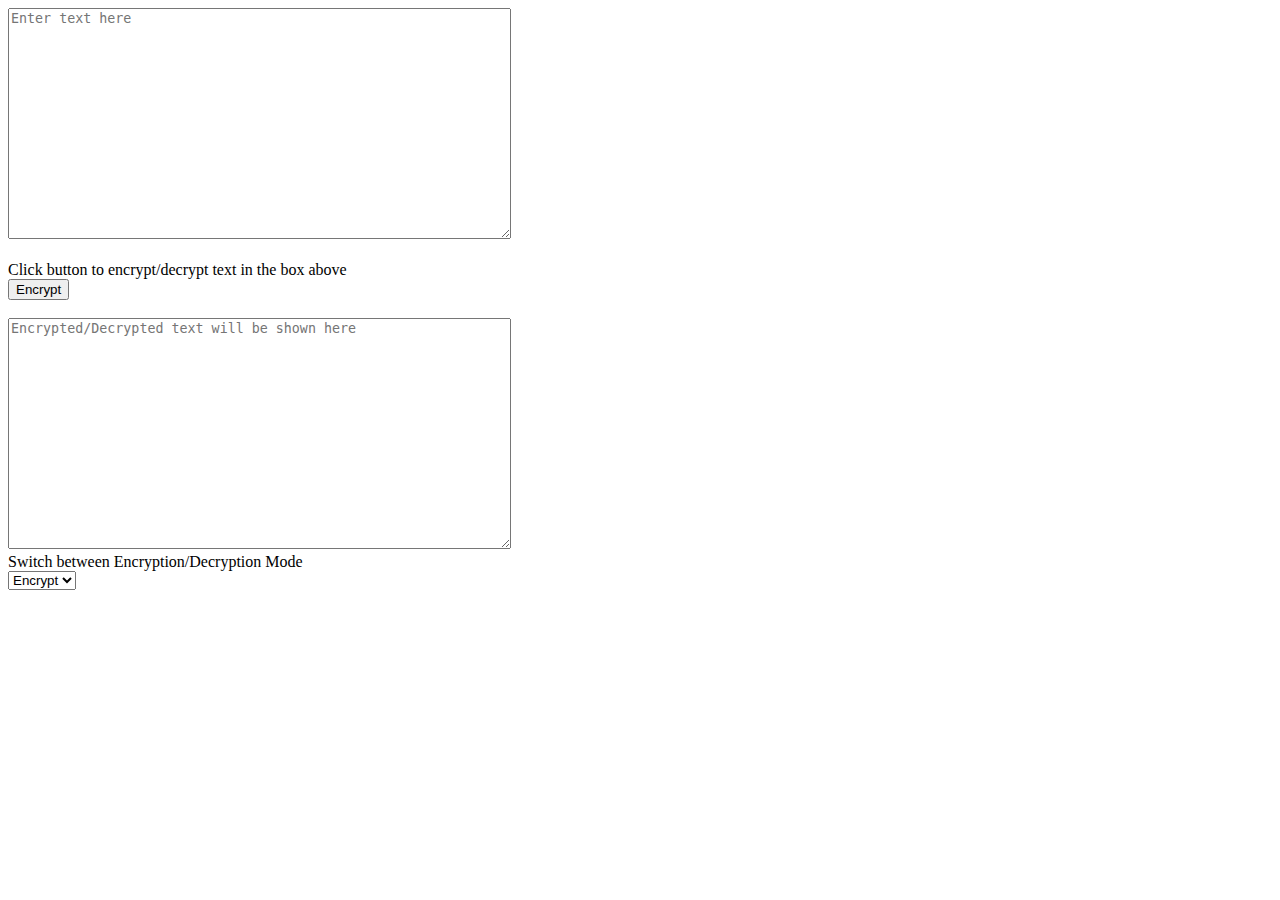
==== index.html @ cfa3cd06 "Rename main HTML file to index" ====
﻿<!DOCTYPE html>

<html lang="en" xmlns="http://www.w3.org/1999/xhtml">

<head>
    <meta charset="utf-8" />
    <title>Shuffle Cipher</title>
</head>

<body>
    <link rel="stylesheet" href="styles.css" type="text/css">
    <div class="container">
        <textarea name="TYPE1" type="text" placeholder="Enter text here" id="23" class="cont" rows="15" cols="60"></textarea>
        <br /><br>
        <label class="labs">Click button to encrypt/decrypt text in the box above</label>
        <br>
        <button type="button" value="Encrypt" id="CIPHER">Encrypt</button>
        <br/><br>
        <textarea id="24" placeholder="Encrypted/Decrypted text will be shown here" class="font" rows="15" cols="60"></textarea>
        <div>
            <label class="labs">Switch between Encryption/Decryption Mode</label>
            <br>
            <select id="enc">
            <option value="Encrypt">Encrypt</option>
            <option value="Decrypt">Decrypt</option>
        </select>
        </div>
    </div>
    <script src="encryption_script.js">
    </script>

</body>

</html>
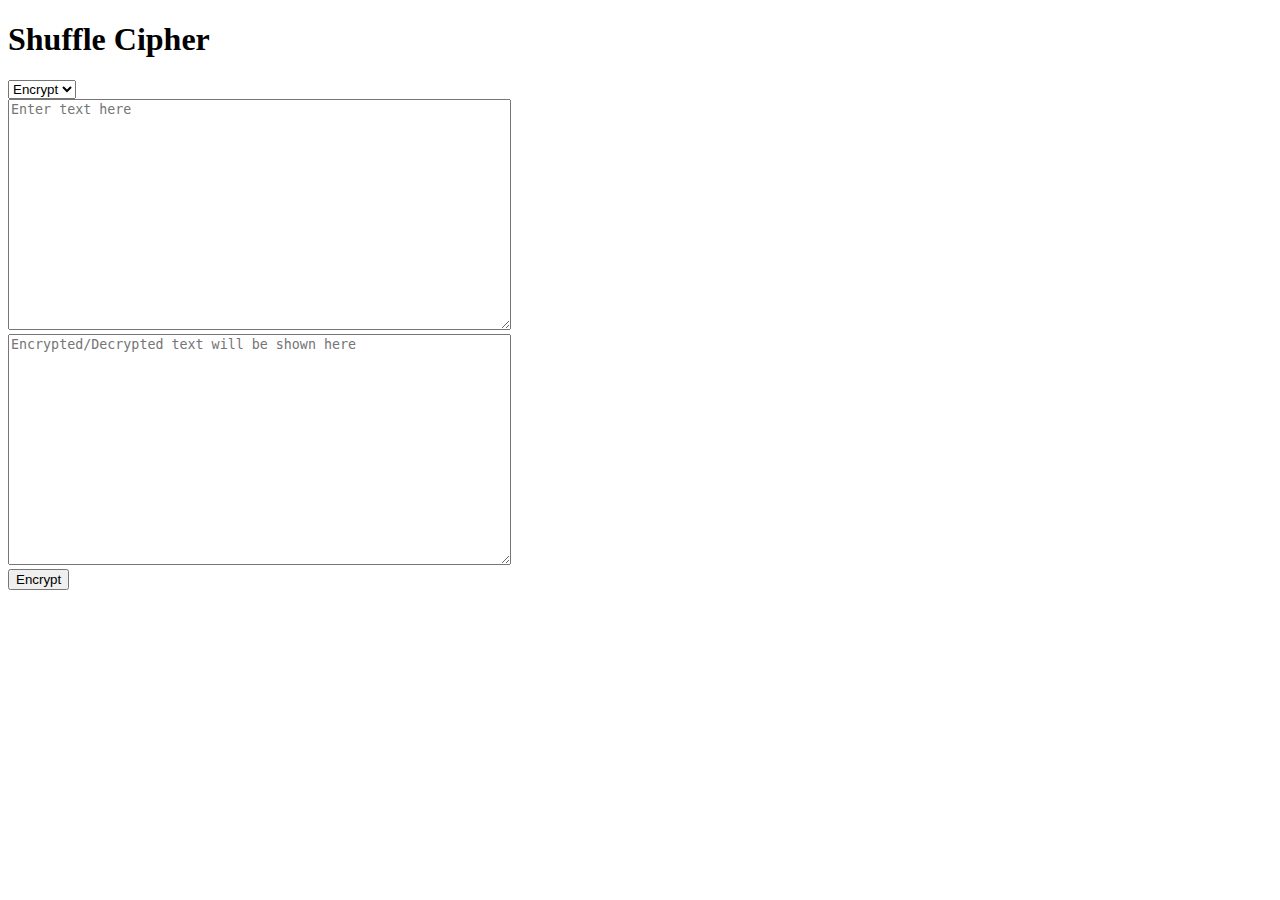
==== commit 9d935031: "adding files" ====
--- a/index.html
+++ b/index.html
@@ -5,29 +5,37 @@
 <head>
     <meta charset="utf-8" />
     <title>Shuffle Cipher</title>
+    <link rel="icon" type="image/png" href="assets/favicon.png"> 
+    <link rel="preconnect" href="https://fonts.googleapis.com">
+    <link rel="preconnect" href="https://fonts.gstatic.com" crossorigin>
+    <link href="https://fonts.googleapis.com/css2?family=Bebas+Neue&family=DM+Sans:wght@400;500;700;900&display=swap" rel="stylesheet">
 </head>
 
 <body>
-    <link rel="stylesheet" href="styles.css" type="text/css">
-    <div class="container">
-        <textarea name="TYPE1" type="text" placeholder="Enter text here" id="23" class="cont" rows="15" cols="60"></textarea>
-        <br /><br>
-        <label class="labs">Click button to encrypt/decrypt text in the box above</label>
-        <br>
-        <button type="button" value="Encrypt" id="CIPHER">Encrypt</button>
-        <br/><br>
-        <textarea id="24" placeholder="Encrypted/Decrypted text will be shown here" class="font" rows="15" cols="60"></textarea>
-        <div>
-            <label class="labs">Switch between Encryption/Decryption Mode</label>
-            <br>
-            <select id="enc">
-            <option value="Encrypt">Encrypt</option>
-            <option value="Decrypt">Decrypt</option>
+
+    <link rel="stylesheet" href="style.css" type="text/css">
+
+    <h1 id="main-header">Shuffle Cipher</h1> 
+
+    <div>
+
+        <div class="selectmode">
+            <select id="enc" name="Select Mode">
+            <option value="Encrypt" class="opt">Encrypt</option>
+            <option value="Decrypt" class="opt">Decrypt</option>
         </select>
         </div>
+        
+    <div class="container">
+        <div> <textarea name="TYPE1" type="text" placeholder="Enter text here" id="23" class="cont" rows="15" cols="60"></textarea>  </div> 
+        <div> <textarea id="24" placeholder="Encrypted/Decrypted text will be shown here" class="font" rows="15" cols="60"></textarea> </div>
     </div>
-    <script src="encryption_script.js">
-    </script>
+
+        <div class="encbutton"> <button type="button" value="Encrypt" id="CIPHER">Encrypt</button>    </div>
+
+    </div>
+
+    <script src="encryption_script.js">  </script>
 
 </body>
 
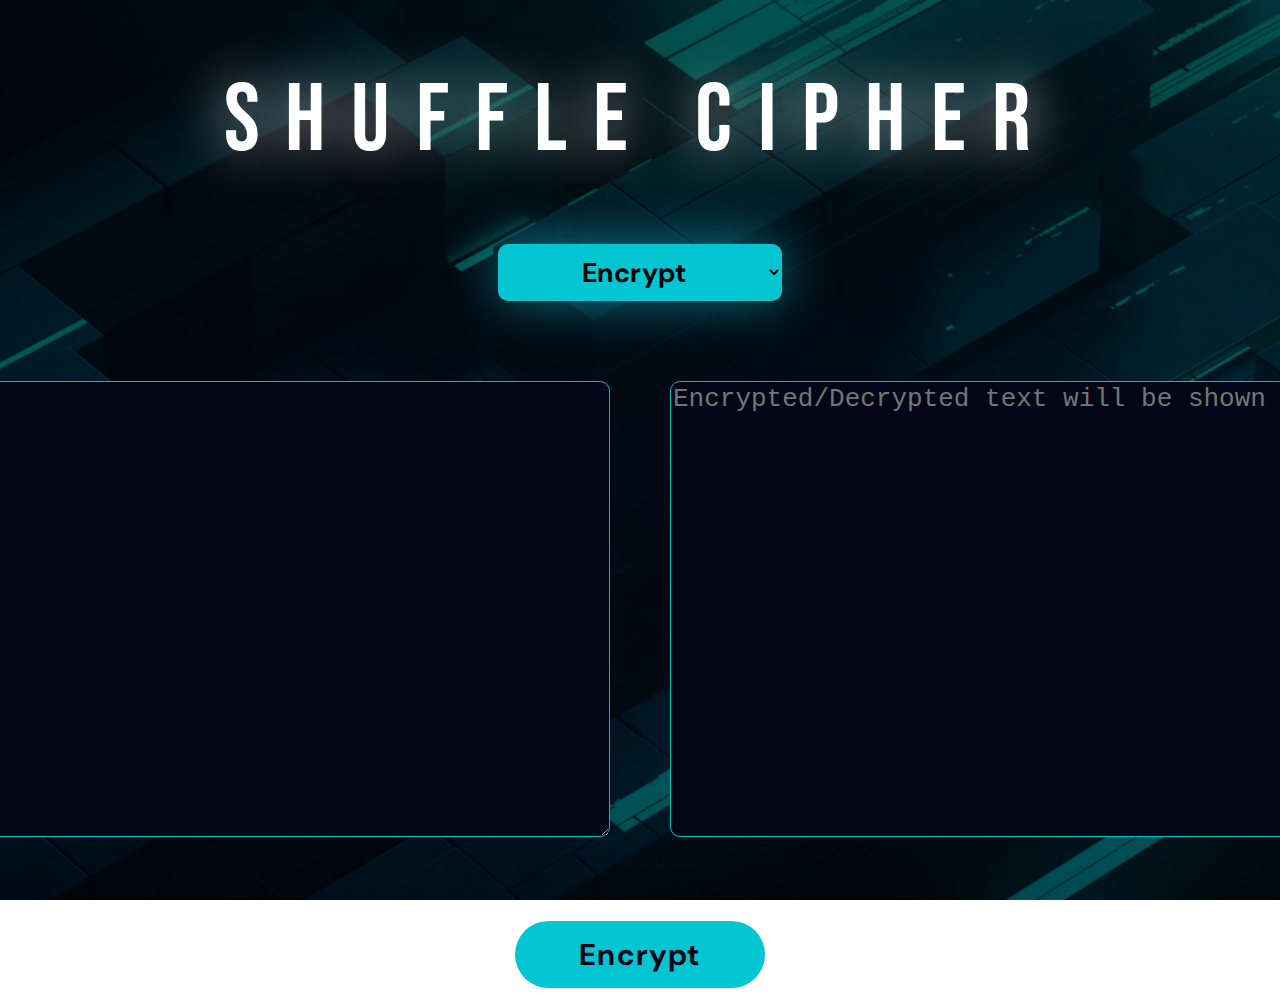
==== commit 4f1523e0: "Improve UI and CSS" ====
--- a/index.html
+++ b/index.html
@@ -13,7 +13,7 @@
 
 <body>
 
-    <link rel="stylesheet" href="style.css" type="text/css">
+    <link rel="stylesheet" href="styles.css" type="text/css">
 
     <h1 id="main-header">Shuffle Cipher</h1> 
 
--- a/styles.css
+++ b/styles.css
@@ -0,0 +1,153 @@
+body {
+    background-image: url("assets/background.png");
+    background-attachment: fixed;
+    background-size: cover;
+    background-repeat: no-repeat;
+    background-position: center;
+}
+
+#main-header {
+    color: white;
+    position: top;
+    font-family: 'Bebas Neue', cursive;
+    font-style: normal;
+    font-weight: 400;
+    font-size: 96px;
+    line-height: 115px;
+    text-align: center;
+    letter-spacing: 0.27em;
+    text-shadow: 0px 0px 50px rgba(251, 251, 251, 0.69);
+}
+
+
+.selectmode{
+    display: flex;
+    justify-content: center;
+}
+#enc:hover {
+    box-shadow: 0px 0px 30px 0.5px #1DCDE6;}
+
+#enc {
+    transition: all 0.2s ease-in-out;
+    justify-content: center;
+    font-family: 'DM Sans';
+    font-style: normal;
+    text-align: center;
+    font-weight: 700;
+    font-size: 27px;
+    line-height: 35px;
+    letter-spacing: 0.02em;
+    width: 284px;
+    height: 57px;
+    background: #03C6D2;
+    box-shadow: 0px 0px 50px 0.5px rgba(29, 205, 230, 0.5);
+    border-radius: 10px;
+    border: none;
+}
+
+.container {
+    justify-content: center;
+    padding: 50px;
+}
+
+.cont {
+    box-sizing: border-box;
+    color: white;
+    background: #020617;
+    border: 1px solid #00C0C4;
+    border-radius: 10px;
+    font-size: 26px;
+    margin: 30px;
+}
+
+.font {
+    color: white;
+    box-sizing: border-box;
+    background: #020617;
+    border: 1px solid #00C0C4;
+    border-radius: 10px;
+    font-size: 26px;
+    margin: 30px;
+}
+
+@media(min-width:1024px) {
+    .container {        
+        display: flex;
+        justify-content: center;
+        padding: 50px;
+    }
+
+    .cont {
+        box-sizing: border-box;
+        color: white;
+        background: #020617;
+        border: 1px solid #00C0C4;
+        border-radius: 10px;
+        font-size: 26px;
+        margin: 30px;
+    }
+
+    .font {
+        color: white;
+        box-sizing: border-box;
+        background: #020617;
+        border: 1px solid #00C0C4;
+        border-radius: 10px;
+        font-size: 26px;
+        margin: 30px;
+    }}
+
+
+.encbutton{
+    display: flex;      
+    justify-content: center;
+}
+
+#CIPHER:hover {
+    box-shadow: 0px 0px 30px 0.5px #1DCDE6;
+    border-radius: 50px;   }
+
+#CIPHER {
+    transition: all 0.2s ease-in-out;
+    background: #03C6D2;
+    border: none;
+    border-radius: 50px;
+    width: 250px;
+    height: 67px;
+    font-family: 'DM Sans';
+    font-style: normal;
+    font-weight: 700;
+    font-size: 30px;
+    line-height: 47px;
+    text-align: center;
+    letter-spacing: 0.04em;
+    color: #020617;
+}
+
+
+#BUTT {
+    position: absolute;
+    width: 147px;
+    height: 47px;
+    left: 790px;
+    top: 927px;
+    font-family: 'DM Sans';
+    font-style: normal;
+    font-weight: 700;
+    font-size: 36px;
+    line-height: 47px;
+
+    letter-spacing: 0.04em;
+    color: #020617;
+}
+
+.opt {
+    font-family: 'DM Sans';
+    font-style: normal;
+    font-weight: 400;
+    font-size: 22px;
+    letter-spacing: 0.04em;
+    color: rgba(251, 251, 251, 0.93);
+    box-sizing: border-box;
+    background: #023335;
+}
